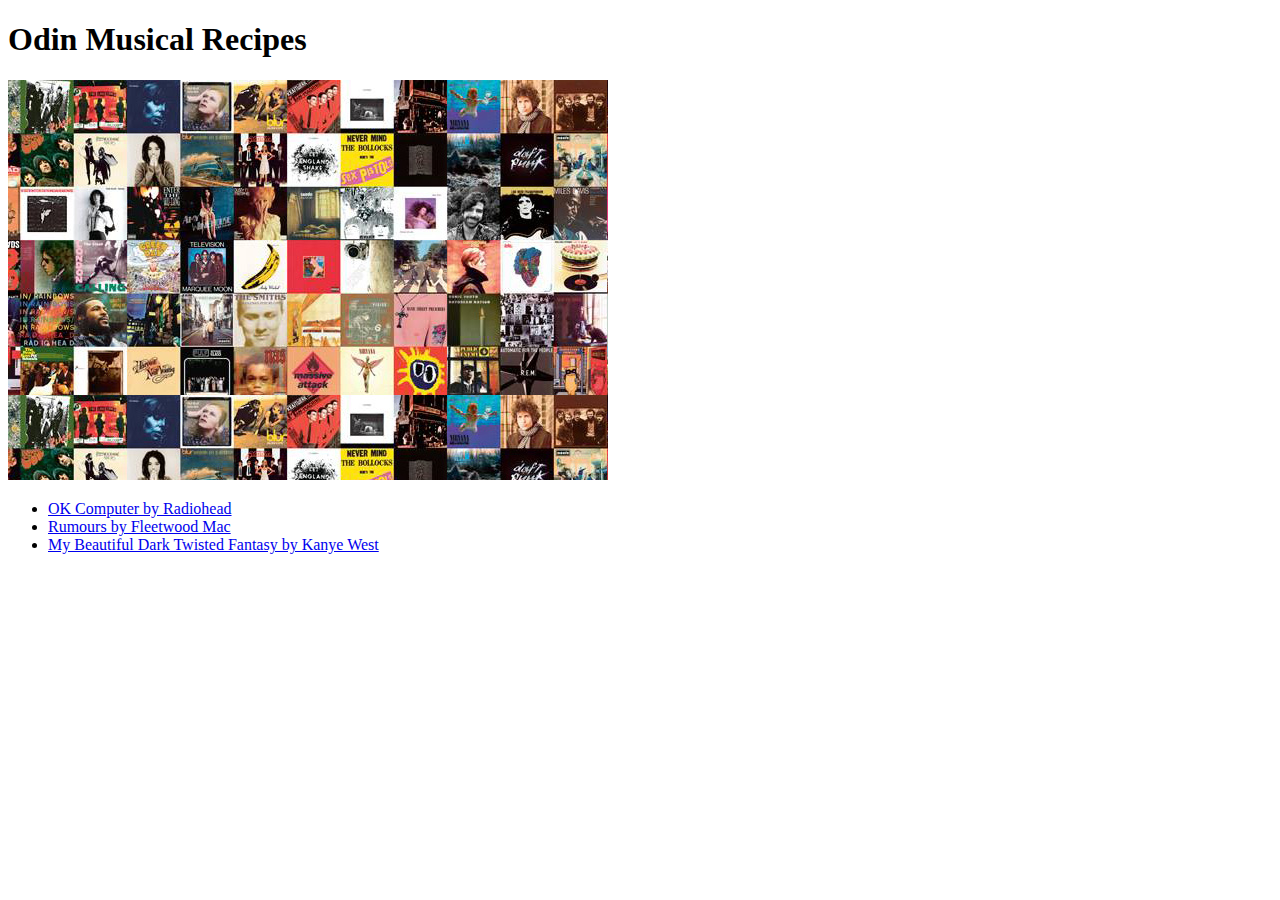
==== index.html @ dd5bcf73 "Add finished recipe project" ====
<!DOCTYPE html>
<html lang="en">
<head>
    <meta charset="UTF-8">
    <meta name="viewport" content="width=device-width, initial-scale=1.0">
    <title>Odin Recipes</title>
</head>
<body>
    <h1>Odin Musical Recipes</h1>
    <img src="./images/best-albums.jpg" alt="A picture with lots of different famous album covers">
    <ul>
        <li><a href="./recipes/ok_computer.html">OK Computer by Radiohead</a></li>
        <li><a href="./recipes/rumours.html">Rumours by Fleetwood Mac</a></li>
        <li><a href="./recipes/mbdtf.html">My Beautiful Dark Twisted Fantasy by Kanye West</a></li>
    </ul>
</body>
</html>
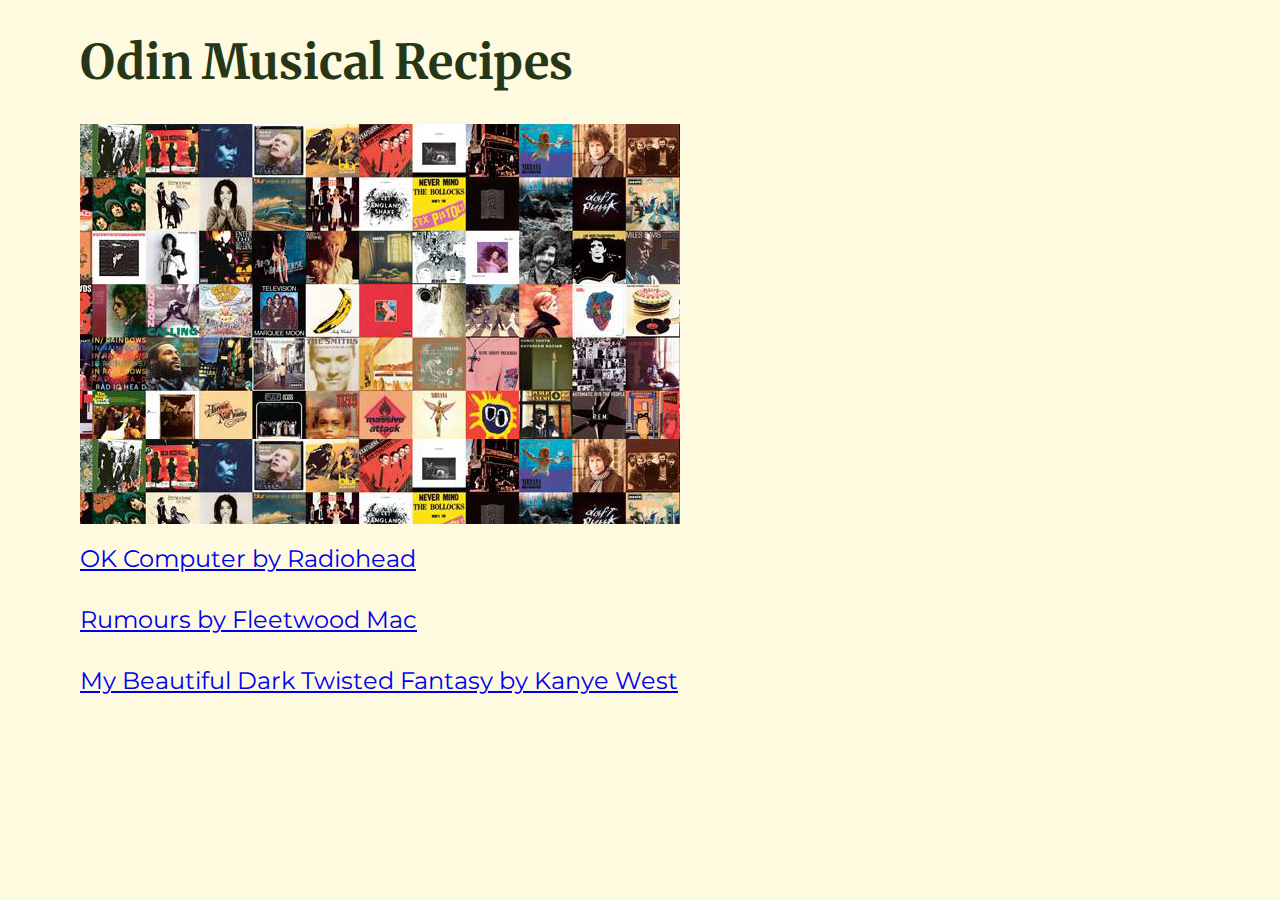
==== commit 38216fc6: "Add styling to the original assignment" ====
--- a/index.html
+++ b/index.html
@@ -3,12 +3,13 @@
 <head>
     <meta charset="UTF-8">
     <meta name="viewport" content="width=device-width, initial-scale=1.0">
+    <link rel="stylesheet" href="./style.css">
     <title>Odin Recipes</title>
 </head>
 <body>
-    <h1>Odin Musical Recipes</h1>
-    <img src="./images/best-albums.jpg" alt="A picture with lots of different famous album covers">
-    <ul>
+    <h1 class="left-mar">Odin Musical Recipes</h1>
+    <img class="title-img left-mar" src="./images/best-albums.jpg" alt="A picture with lots of different famous album covers">
+    <ul class="title-page-list">
         <li><a href="./recipes/ok_computer.html">OK Computer by Radiohead</a></li>
         <li><a href="./recipes/rumours.html">Rumours by Fleetwood Mac</a></li>
         <li><a href="./recipes/mbdtf.html">My Beautiful Dark Twisted Fantasy by Kanye West</a></li>
--- a/style.css
+++ b/style.css
@@ -0,0 +1,37 @@
+@import url('https://fonts.googleapis.com/css2?family=Merriweather:wght@400;700&family=Montserrat:wght@400;700&display=swap');
+
+/* 
+font-family: 'Montserrat', sans-serif; */
+
+body{
+    background-color: #fefae0;
+    color: #283618;
+    font-family: 'Montserrat', sans-serif;
+    margin-left: 40px;
+}
+
+h1{
+    font-family: 'Merriweather', serif;
+    font-size: 48px;
+    
+}
+
+.left-mar{
+    margin-left: 40px;
+}
+
+.title-img{
+    
+}
+
+
+
+.title-page-list li{
+    list-style-type: none;
+    font-size: 24px;
+    
+}
+
+li{
+    margin-bottom: 2rem;
+}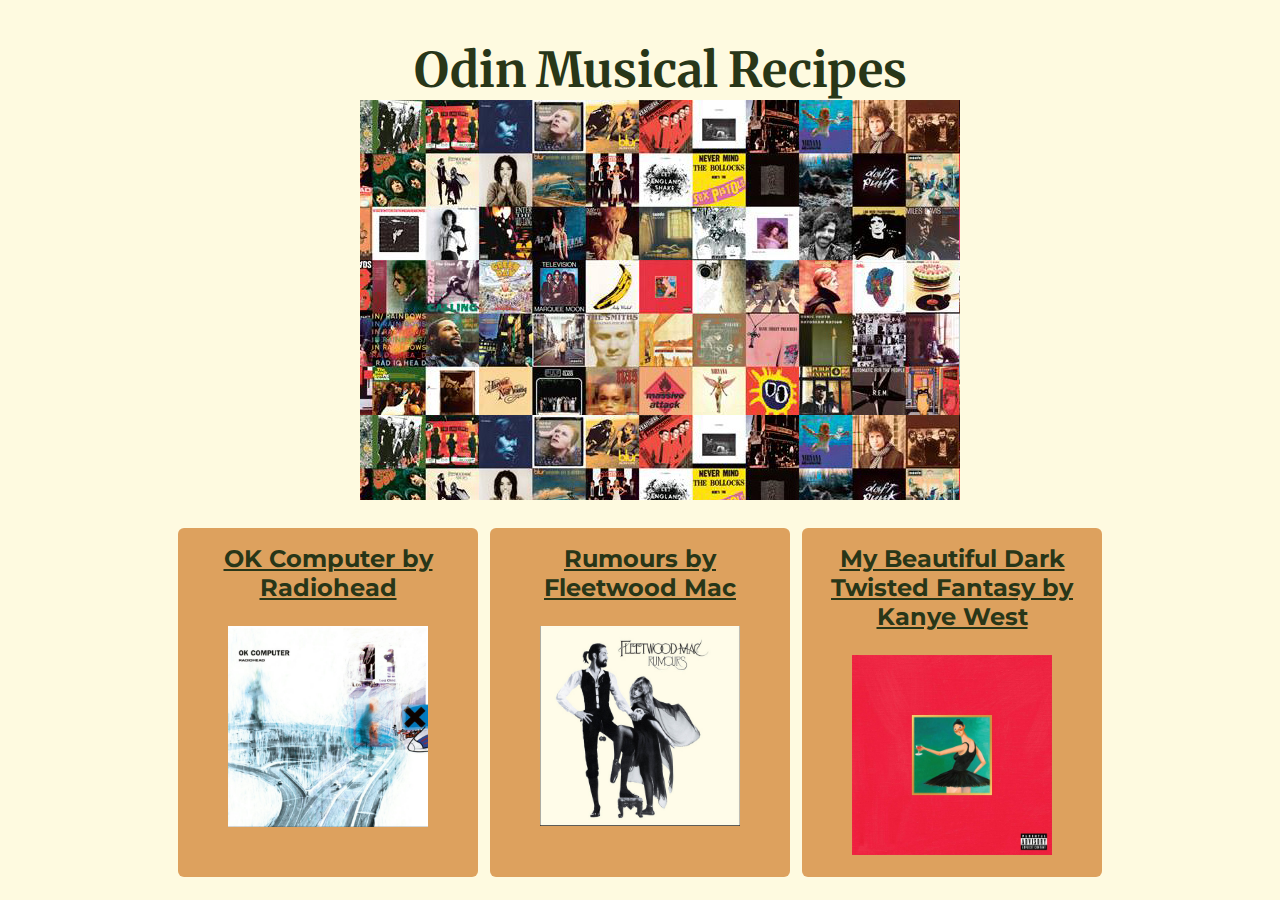
==== commit 777c1482: "Use box model lesson to improve styling" ====
--- a/index.html
+++ b/index.html
@@ -7,12 +7,23 @@
     <title>Odin Recipes</title>
 </head>
 <body>
-    <h1 class="left-mar">Odin Musical Recipes</h1>
-    <img class="title-img left-mar" src="./images/best-albums.jpg" alt="A picture with lots of different famous album covers">
-    <ul class="title-page-list">
-        <li><a href="./recipes/ok_computer.html">OK Computer by Radiohead</a></li>
-        <li><a href="./recipes/rumours.html">Rumours by Fleetwood Mac</a></li>
-        <li><a href="./recipes/mbdtf.html">My Beautiful Dark Twisted Fantasy by Kanye West</a></li>
-    </ul>
+    <div class="container">
+        <h1 class="left-mar">Odin Musical Recipes</h1>
+        <img class="title-img left-mar" src="./images/best-albums.jpg" alt="A picture with lots of different famous album covers">
+        <section class="title-page-list">
+            <div class="card">
+                <a href="./recipes/ok_computer.html">OK Computer by Radiohead</a>
+                <img src="images/oksquare.jpg" alt="" width="200px">
+            </div>
+            <div class="card">
+                <a href="./recipes/rumours.html">Rumours by Fleetwood Mac</a>
+                <img src="images/rumorssq.jpg" alt="" width="200px">
+            </div>
+            <div class="card">
+                <a href="./recipes/mbdtf.html">My Beautiful Dark Twisted Fantasy by Kanye West</a>
+                <img src="images/mbdtf.jpg" alt="" width="200px">
+            </div>
+        </section>
+    </div>
 </body>
 </html>--- a/style.css
+++ b/style.css
@@ -3,11 +3,17 @@
 /* 
 font-family: 'Montserrat', sans-serif; */
 
+*{
+    margin: 0;
+    padding: 0;
+    box-sizing: border-box;
+}
+
 body{
     background-color: #fefae0;
     color: #283618;
-    font-family: 'Montserrat', sans-serif;
-    margin-left: 40px;
+    font-family: 'Montserrat', sans-serif;    
+    text-align: center;
 }
 
 h1{
@@ -16,22 +22,38 @@
     
 }
 
+.container{
+    margin-top: 40px;
+}
+
+.card a, 
+.card a:visited{
+    color: #283618;
+    display: block;
+    font-weight: 700;
+}
+
+.card img{
+    margin-top: 24px;
+}
+
 .left-mar{
     margin-left: 40px;
 }
 
-.title-img{
-    
+.title-page-list{
+    display: flex;
+    font-size: 24px;
+    justify-content: center;
+    gap: 12px;
+    list-style-type: none;
+    margin-top: 24px;
 }
 
-
-
-.title-page-list li{
-    list-style-type: none;
-    font-size: 24px;
-    
-}
-
-li{
-    margin-bottom: 2rem;
+.card{
+    background-color: #dda15e;
+    border-radius: 6px;
+    display: inline-block;
+    padding: 16px;
+    width: 300px;
 }